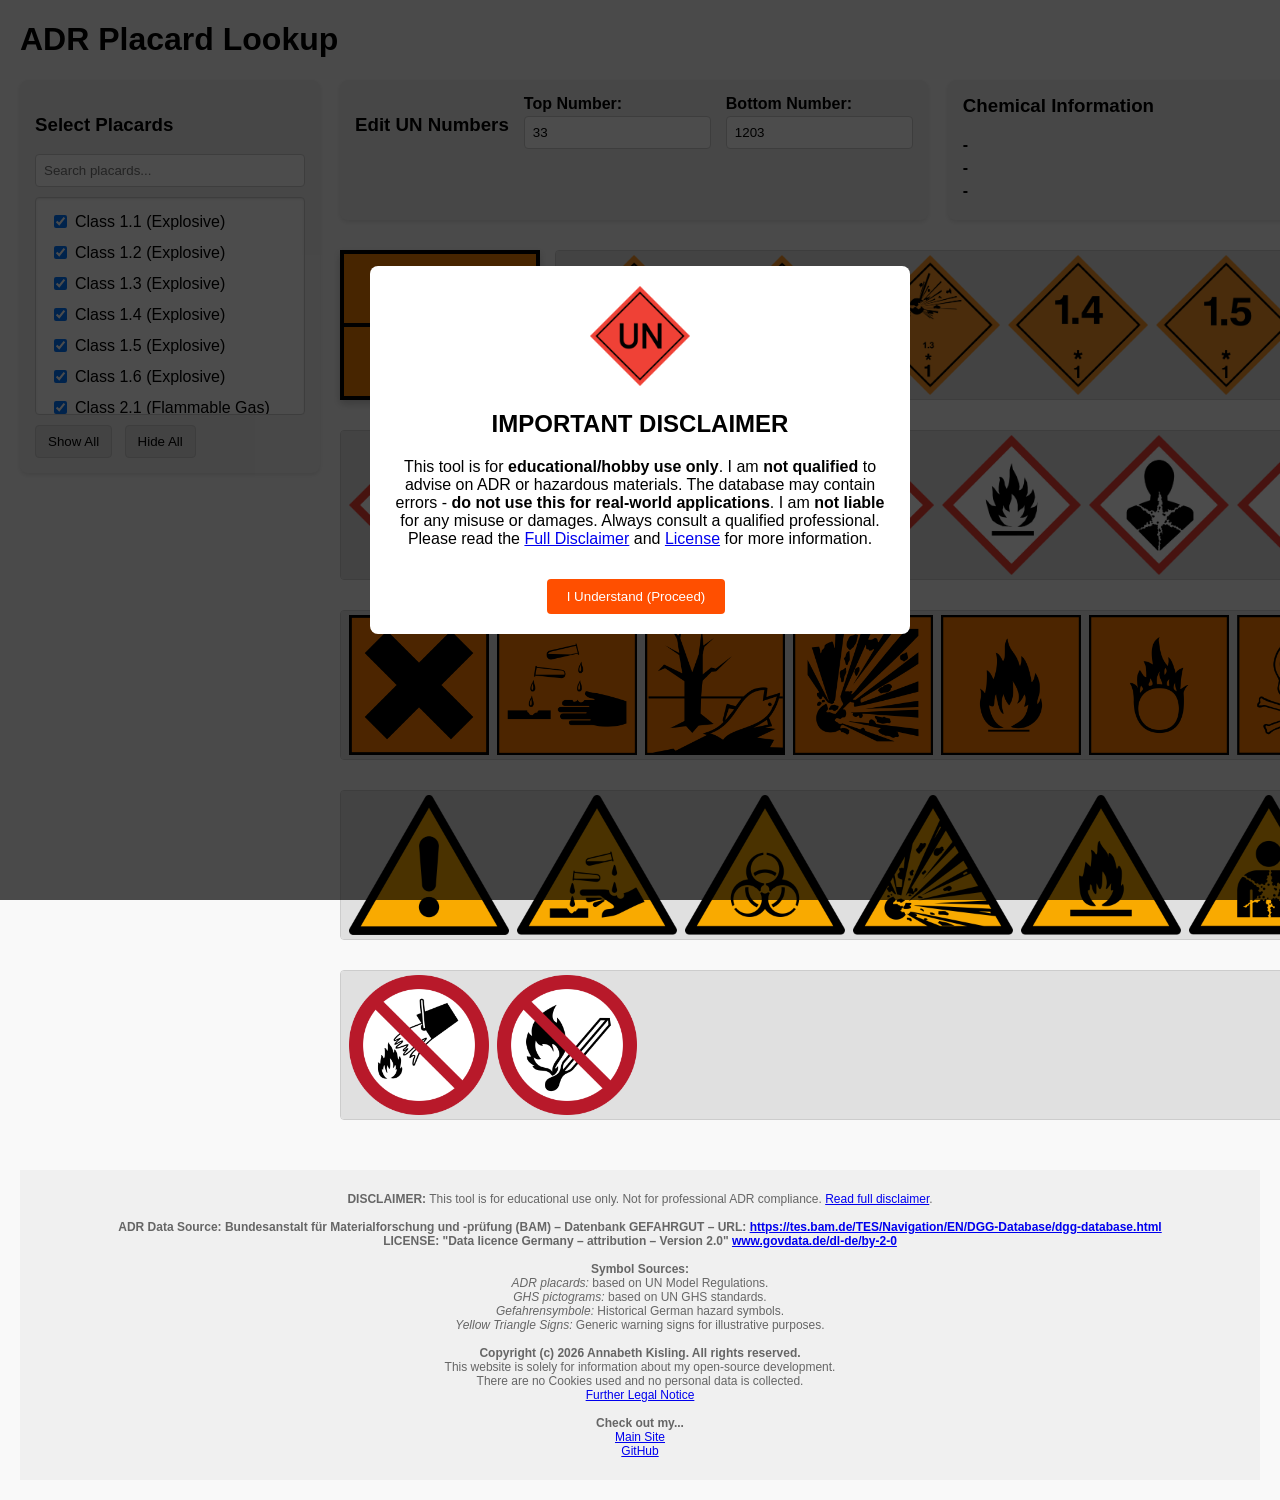
==== index.html @ fcab0bf8 "first commit" ====
<!DOCTYPE html>
<html lang="en">
<head>
    <meta charset="UTF-8">
    <meta name="viewport" content="width=device-width, initial-scale=1.0">
    <link rel="icon" type="image/x-icon" href="/media/favicon.ico">
    <link rel="stylesheet" href="styles.css">
    <title>ADR Placard Lookup</title>
</head>
<body>
    <h1>ADR Placard Lookup</h1>

    <div class="main-container">
        <div class="controls-sidebar">
            <div class="adr-controls">
                <h3>Select Placards</h3>
                <input type="text" id="placard-search" placeholder="Search placards...">
                <div class="placard-list" id="placard-list"></div>
                <button id="show-all">Show All</button>
                <button id="hide-all">Hide All</button>
            </div>
        </div>

        <div class="content-area">
            <div class="un-number-and-info">
                <div class="un-number-controls">
                    <h3>Edit UN Numbers</h3>
                    <div>
                        <label for="un-number-top">Top Number:</label>
                        <input type="text" id="un-number-top" value="33" maxlength="4">
                    </div>
                    <div>
                        <label for="un-number-bottom">Bottom Number:</label>
                        <input type="text" id="un-number-bottom" value="1203" maxlength="6">
                    </div>
                </div>

                <div class="chemical-info">
                    <h3>Chemical Information</h3>
                    <div id="chemical-name">-</div>
                    <div id="chemical-spec">-</div>
                    <div id="chemical-hazard-class">-</div>
                </div>
            </div>

            <div class="placard-and-symbols">
                <div class="adr-placard-container">
                    <span class="adr-number-top" id="adr-number-top"></span>
                    <div class="adr-separator"></div>
                    <span class="adr-number-bottom" id="adr-number-bottom"></span>
                </div>
                <div class="adr-symbols-container">
                    <img src="img\adr\1-1.gif" alt="Class 1.1 (Explosive)">
                    <img src="img\adr\1-2.gif" alt="Class 1.2 (Explosive)">
                    <img src="img\adr\1-3.gif" alt="Class 1.3 (Explosive)">
                    <img src="img\adr\1-4.gif" alt="Class 1.4 (Explosive)">
                    <img src="img\adr\1-5.gif" alt="Class 1.5 (Explosive)">
                    <img src="img\adr\1-6.gif" alt="Class 1.6 (Explosive)">

                    <img src="img\adr\2.gif" alt="Class 2.1 (Flammable Gas)">
                    <img src="img\adr\2-pressure.gif" alt="Class 2.2 (Non-Flammable Gas)">
                    <img src="img\adr\2-toxic.png" alt="Class 2.3 (Toxic Gas)">

                    <img src="img\adr\3.gif" alt="Class 3 (Flammable Liquid)">

                    <img src="img\adr\4-1.png" alt="Class 4.1 (Solid Flammable)">
                    <img src="img\adr\4-2.png" alt="Class 4.2 (Solid Spontaneously Combustible)">
                    <img src="img\adr\4-3.gif" alt="Class 4.3 (Solid Combustible in Contact with Water)">

                    <img src="img\adr\5-1.gif" alt="Class 5.1 (Oxidizing Agent)">
                    <img src="img\adr\5-2.gif" alt="Class 5.2 (Organic Peroxide)">

                    <img src="img/adr-legacy/5-2-organic-peroxide.png" alt="Class 5.2 Outdated (Organic Peroxide)">
                    <img src="img/adr-legacy/6-harmful.png" alt="Class 6.1b Outdated (Harmful to Humans and Animals)">

                    <img src="img\adr\6.png" alt="Class 6.1 (Toxic Substance)">
                    <img src="img\adr\6-bio.png" alt="Class 6.2 (Infectious substances)">
                    
                    <img src="img/adr/7A.png" alt="Class 7X (Extremely Low Radiation - Depends on dose)">
                    <img src="img/adr/7B.png" alt="Class 7X (Low Radiation - Depends on dose)">
                    <img src="img/adr/7B.png" alt="Class 7X (Higher Radiation - Depends on dose)">
                    <img src="img/adr/7E.png" alt="Class 7E (Fissile Material - Depends on dose)">

                    <img src="img\adr\8.png" alt="Class 8 (Corrosive)">

                    <img src="img\adr\9.png" alt="Class 9 (Miscellaneous dangerous materials)">
                    <img src="img\adr\9-batteries.png" alt="Class 9A (Lithium-Ion batteries)">

                    <img src="img/transport/environment.png" alt="Class 0.0 (Environmental polluting material)">
                    <img src="img/transport/hot.png" alt="High Temperature">
                    <img src="img/transport/limited_quantities_air.png" alt="Limited quantities (Air Cargo)">
                    <img src="img/transport/limited_quantities_surface.png" alt="Limited quantities (Other Cargo)">
                </div>
            </div>

            <div class="ghs-symbols-container">
                <img src="img/ghs/danger.gif" alt="Warning General Hazard">
                <img src="img/ghs/acid.gif" alt="Warning Acidic Hazard">
                <img src="img/ghs/environment.gif" alt="Warning Environmental Hazard">
                <img src="img/ghs/explosive.gif" alt="Warning Explosive Hazard">
                <img src="img/ghs/fire.gif" alt="Warning Fire Hazard">
                <img src="img/ghs/harmful.gif" alt="Warning Health Hazard">
                <img src="img/ghs/oxidizing.gif" alt="Warning Oxidizing Hazard">
                <img src="img/ghs/pressure.gif" alt="Warning Pressured Gas Hazard">
                <img src="img/ghs/toxic.gif" alt="Warning Toxic Hazard">
            </div>

            <div class="gefahrenzeichen-symbols-container">
                <img src="img/gefahrsymbole/harmful.png" alt="Warning Health Hazard - Outdated">
                <img src="img/gefahrsymbole/acid.png" alt="Warning Acidic Hazard - Outdated">
                <img src="img/gefahrsymbole/environment.png" alt="Warning Environmental Hazard - Outdated">
                <img src="img/gefahrsymbole/explosive.png" alt="Warning Explosive Hazard - Outdated">
                <img src="img/gefahrsymbole/flammable.png" alt="Warning Fire Hazard - Outdated">
                <img src="img/gefahrsymbole/oxidizing.png" alt="Warning Oxidizing Hazard - Outdated">
                <img src="img/gefahrsymbole/toxic.png" alt="Warning Toxic Hazard - Outdated">
            </div>

            <div class="warning-symbols-container">
                <img src="img/signs/warning/warn.png" alt="Warning General Hazard - Triangle">
                <img src="img/signs/warning/acid.png" alt="Warning Acidic Hazard - Triangle">
                <img src="img/signs/warning/biohazard.png" alt="Warning Biological Hazard - Triangle">
                <img src="img/signs/warning/explosive.png" alt="Warning Explosive Hazard - Triangle">
                <img src="img/signs/warning/fire.png" alt="Warning Fire Hazard - Triangle">
                <img src="img/signs/warning/health_risk.png" alt="Warning Health Hazard - Triangle">
                <img src="img/signs/warning/oxidizing.png" alt="Warning Oxidizing Hazard - Triangle">
                <img src="img/signs/warning/radioactive.png" alt="Warning Radioactive Hazard - Triangle">
                <img src="img/signs/warning/toxic.png" alt="Warning Toxic Hazard - Triangle">
            </div>



            <div class="prohibited-symbols-container">
                <img src="img/signs/prohibited/do_not_extinguish_with_water.png" alt="Extinguishing with Water Prohibited Sign">
                <img src="img/signs/prohibited/no_fire.png" alt="Naked Fire Prohibited Sign">
            </div>
        </div>
    </div>
    <div id="disclaimer-modal" class="modal">
        <div class="modal-content">
            <img src="media/favicon.ico" alt="ADR Placard Lookup Table Logo" height="100px">
            <h2>IMPORTANT DISCLAIMER</h2>
            <p>
                This tool is for <strong>educational/hobby use only</strong>.
                I am <strong>not qualified</strong> to advise on ADR or hazardous materials.
                The database may contain errors - <strong>do not use this for real-world applications</strong>.
                I am <strong>not liable</strong> for any misuse or damages.
                Always consult a qualified professional.
                <br>
                Please read the <a href="DISCLAIMER.html" target="_blank">Full Disclaimer</a> and <a href="LICENSE.html" target="_blank">License</a> for more information.
            </p>
            <button id="accept-btn">I Understand (Proceed)</button>
        </div>
    </div>

    <footer>
        <p>
            <strong>DISCLAIMER:</strong>
            This tool is for educational use only. Not for professional ADR compliance.
            <a href="DISCLAIMER.html" target="_blank">Read full disclaimer</a>.<br><br>
            <strong>ADR Data Source: Bundesanstalt für Materialforschung und -prüfung (BAM) – Datenbank GEFAHRGUT – URL: <a href="https://tes.bam.de/TES/Navigation/EN/DGG-Database/dgg-database.html" target="_blank">https://tes.bam.de/TES/Navigation/EN/DGG-Database/dgg-database.html</a></strong><br>
            <strong>LICENSE: "Data licence Germany – attribution – Version 2.0" <a href="https://govdata.de/dl-de/by-2-0" target="_blank">www.govdata.de/dl-de/by-2-0</a></strong><br><br>

            <strong>Symbol Sources:</strong><br>
            <i>ADR placards:</i> based on UN Model Regulations.<br>
            <i>GHS pictograms:</i> based on UN GHS standards.<br>
            <i>Gefahrensymbole:</i> Historical German hazard symbols.<br>
            <i>Yellow Triangle Signs:</i> Generic warning signs for illustrative purposes.<br><br>

            <strong>Copyright (c) 2026 Annabeth Kisling. All rights reserved.</strong><br>
            This website is solely for information about my open-source development.<br>
            There are no Cookies used and no personal data is collected.<br>
            <a href="https://tk-dev-software.com/legal" target="_blank">Further Legal Notice</a><br><br>

            <strong>Check out my...</strong><br>
            <a href="https://tk-dev-software.com" target="_blank">Main Site</a><br>
            <a href="https://github.com/hasderhi" target="_blank">GitHub</a>
        </p>
    </footer>

    <script src="script.js"></script>
</body>
</html>
---- styles.css ----
@font-face {
    font-family: "DIN"; 
    src: url("fonts/din1451alt.ttf") format("truetype");
    font-weight: normal;
    font-style: normal;
    font-display: swap;
}


body {
    font-family: Arial, sans-serif;
    margin: 20px;
    background-color: #f9f9f9;
}

.main-container {
    display: flex;
    gap: 20px;
    margin-top: 20px;
}

.controls-sidebar {
    min-width: 300px;
}

.content-area {
    display: flex;
    flex-direction: column;
    gap: 15px;
    flex-grow: 1;
}

.un-number-controls,
.placard-and-symbols {
    display: flex;
    gap: 15px;
    align-items: flex-start;
}

.un-number-controls {
    background: #f0f0f0;
    padding: 15px;
    border-radius: 8px;
    box-shadow: 0 2px 4px rgba(0, 0, 0, 0.1);
    min-width: 200px;
}

.un-number-controls div {
    margin-bottom: 10px;
}

.un-number-controls label {
    display: block;
    margin-bottom: 3px;
    font-weight: bold;
}

.un-number-controls input {
    padding: 8px;
    width: 100%;
    box-sizing: border-box;
    border: 1px solid #ccc;
    border-radius: 4px;
}

.placard-and-symbols {
    flex-grow: 1;
}

.adr-placard-container {
    display: flex;
    flex-direction: column;
    align-items: center;
    justify-content: center;
    width: 200px;
    height: 150px;
    background-color: #ef7d00;
    border: 4px solid black;
    border-radius: 0;
    font-family: "DIN", Arial, sans-serif;
    font-weight: bold;
    color: black;
    box-sizing: border-box;
    padding: 10px;
    position: relative;
    box-shadow: 0 4px 8px rgba(0, 0, 0, 0.2);
}

.adr-number-top,
.adr-number-bottom {
    font-size: 40px;
    line-height: 1;
    text-align: center;
    width: 100%;
}

.adr-separator {
    width: 115%;
    height: 4px;
    background-color: black;
    margin: 10px 0;
}

.adr-symbols-container {
    background-color: #e0e0e0;
    display: flex;
    align-items: center;
    padding: 8px;
    gap: 8px;
    height: 150px;
    box-sizing: border-box;
    overflow-x: auto;
    border: 1px solid #ccc;
    border-radius: 4px;
    flex-grow: 1;
}

.adr-symbols-container img {
    max-height: 140px;
    width: auto;
    flex-shrink: 0;
}

.adr-controls {
    background: #f0f0f0;
    padding: 15px;
    border-radius: 8px;
    box-shadow: 0 2px 4px rgba(0, 0, 0, 0.1);
}

#placard-search {
    width: 100%;
    padding: 8px;
    margin-bottom: 10px;
    border: 1px solid #ccc;
    border-radius: 4px;
    box-sizing: border-box;
}

.placard-list {
    max-height: 200px;
    overflow-y: auto;
    border: 1px solid #ccc;
    padding: 8px;
    margin-bottom: 10px;
    background: white;
    border-radius: 4px;
    box-shadow: inset 0 1px 2px rgba(0, 0, 0, 0.1);
}

.placard-item {
    display: flex;
    align-items: center;
    padding: 6px;
    cursor: pointer;
    border-radius: 4px;
    transition: background-color 0.2s;
}

.placard-item:hover {
    background-color: #f0f0f0;
}

.placard-item input {
    margin-right: 8px;
    cursor: pointer;
}

button {
    padding: 8px 12px;
    margin-right: 8px;
    cursor: pointer;
    background-color: #e0e0e0;
    border: 1px solid #ccc;
    border-radius: 4px;
    transition: background-color 0.2s;
}

button:hover {
    background-color: #d0d0d0;
}

.un-number-and-info {
    display: flex;
    gap: 20px;
    margin-bottom: 15px;
}

.chemical-info {
    background: #f0f0f0;
    padding: 15px;
    border-radius: 8px;
    box-shadow: 0 2px 4px rgba(0, 0, 0, 0.1);
    flex: 1;
}

.chemical-info h3 {
    margin-top: 0;
}

.chemical-info div {
    margin-bottom: 5px;
    font-weight: bold;
}








.ghs-symbols-container {
    background-color: #e0e0e0;
    display: flex;
    align-items: center;
    padding: 8px;
    gap: 8px;
    height: 150px;
    box-sizing: border-box;
    overflow-x: auto;
    border: 1px solid #ccc;
    border-radius: 4px;
    margin-top: 15px;
}

.ghs-symbols-container img {
    max-height: 140px;
    width: auto;
    flex-shrink: 0;
}



.gefahrenzeichen-symbols-container {
    background-color: #e0e0e0;
    display: flex;
    align-items: center;
    padding: 8px;
    gap: 8px;
    height: 150px;
    box-sizing: border-box;
    overflow-x: auto;
    border: 1px solid #ccc;
    border-radius: 4px;
    margin-top: 15px;
}

.gefahrenzeichen-symbols-container img {
    max-height: 140px;
    width: auto;
    flex-shrink: 0;
}




.warning-symbols-container {
    background-color: #e0e0e0;
    display: flex;
    align-items: center;
    padding: 8px;
    gap: 8px;
    height: 150px;
    box-sizing: border-box;
    overflow-x: auto;
    border: 1px solid #ccc;
    border-radius: 4px;
    margin-top: 15px;
}

.warning-symbols-container img {
    max-height: 140px;
    width: auto;
    flex-shrink: 0;
}




.mandatory-symbols-container {
    background-color: #e0e0e0;
    display: flex;
    align-items: center;
    padding: 8px;
    gap: 8px;
    height: 150px;
    box-sizing: border-box;
    overflow-x: auto;
    border: 1px solid #ccc;
    border-radius: 4px;
    margin-top: 15px;
}

.mandatory-symbols-container img {
    max-height: 140px;
    width: auto;
    flex-shrink: 0;
}




.prohibited-symbols-container {
    background-color: #e0e0e0;
    display: flex;
    align-items: center;
    padding: 8px;
    gap: 8px;
    height: 150px;
    box-sizing: border-box;
    overflow-x: auto;
    border: 1px solid #ccc;
    border-radius: 4px;
    margin-top: 15px;
}

.prohibited-symbols-container img {
    max-height: 140px;
    width: auto;
    flex-shrink: 0;
}




.rescue-symbols-container {
    background-color: #e0e0e0;
    display: flex;
    align-items: center;
    padding: 8px;
    gap: 8px;
    height: 150px;
    box-sizing: border-box;
    overflow-x: auto;
    border: 1px solid #ccc;
    border-radius: 4px;
    margin-top: 15px;
}

.rescue-symbols-container img {
    max-height: 140px;
    width: auto;
    flex-shrink: 0;
}


.modal {
    display: flex;
    position: fixed;
    top: 0;
    left: 0;
    width: 100%;
    height: 100%;
    background-color: rgba(0, 0, 0, 0.7);
    z-index: 1000;
    justify-content: center;
    align-items: center;
}

.modal-content {
    background: white;
    padding: 20px;
    border-radius: 8px;
    max-width: 500px;
    text-align: center;
}

#accept-btn {
    background: #ff4f00;
    color: white;
    border: none;
    padding: 10px 20px;
    border-radius: 4px;
    cursor: pointer;
    margin-top: 15px;
}

#accept-btn:hover {
    background: #e64500;
}


footer {
    text-align: center;
    padding: 10px;
    background: #f0f0f0;
    font-size: 12px;
    color: #666;
    margin-top: 50px;
}
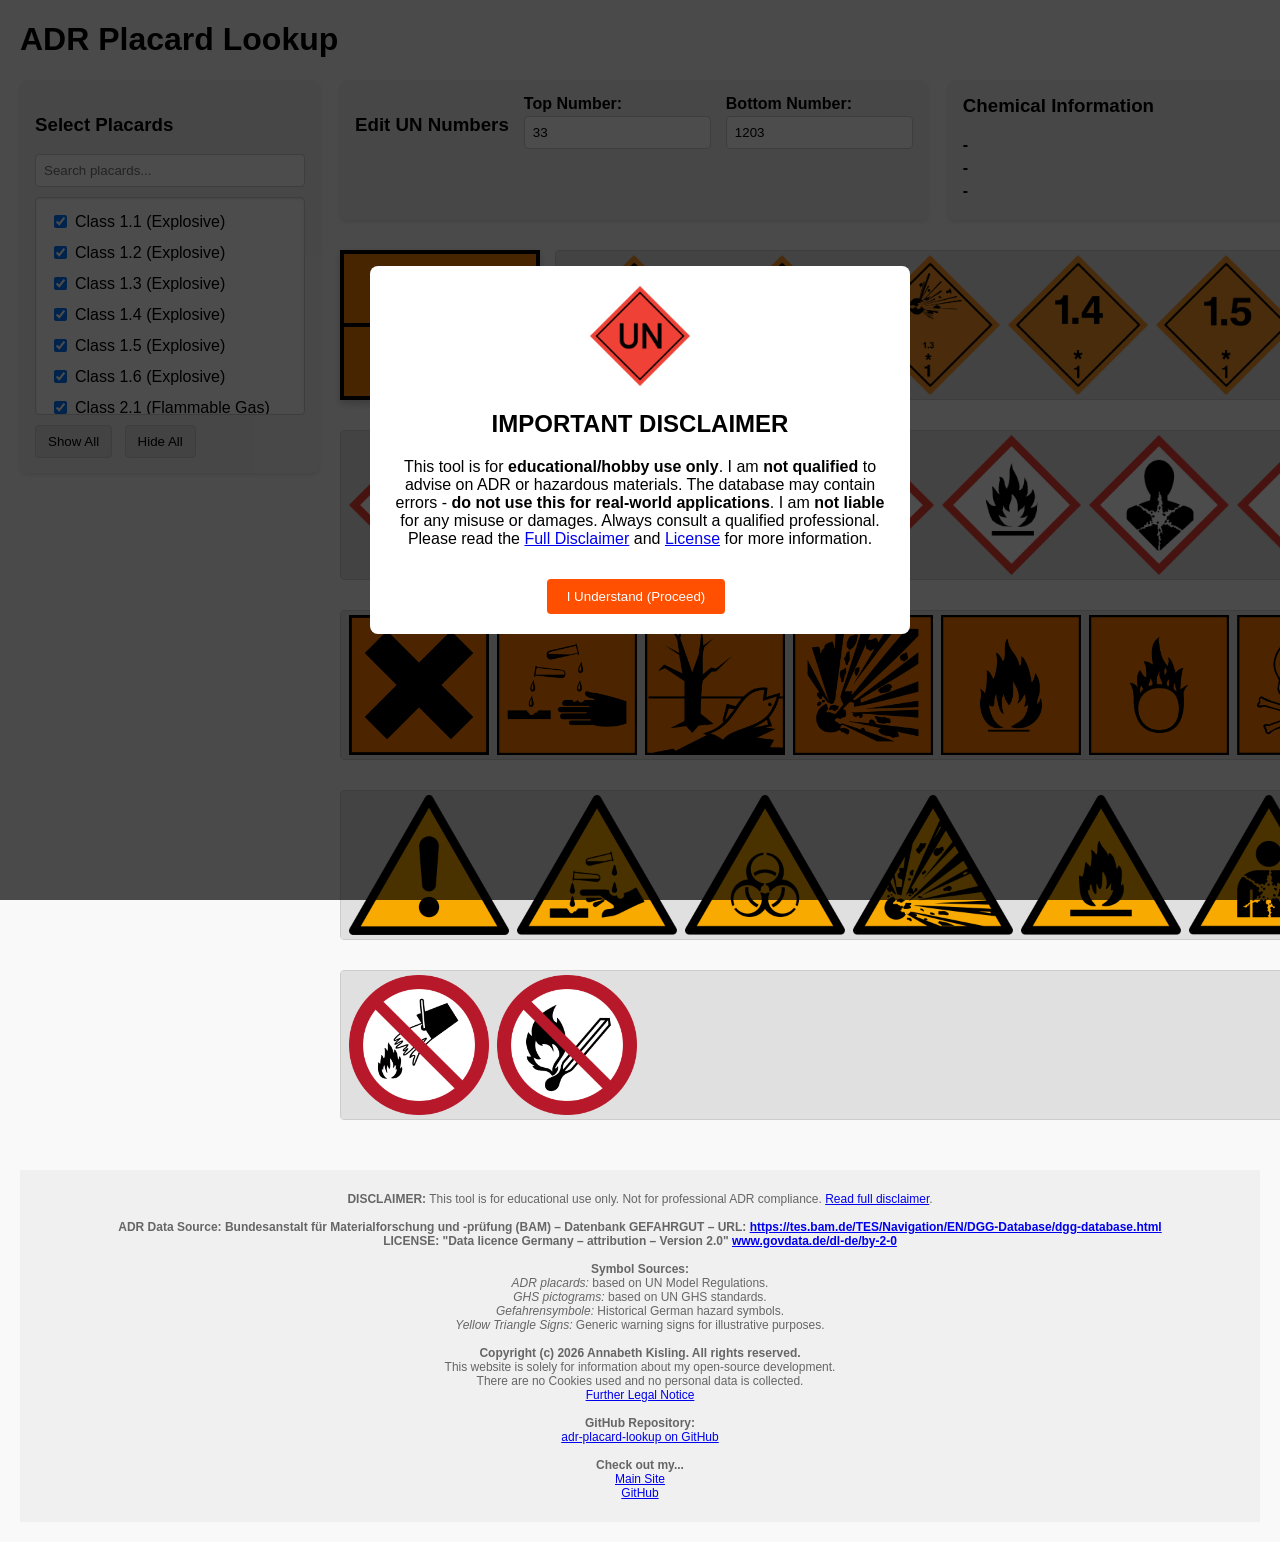
==== commit 6c653f70: "add notice of github repo;" ====
--- a/index.html
+++ b/index.html
@@ -171,6 +171,9 @@
             There are no Cookies used and no personal data is collected.<br>
             <a href="https://tk-dev-software.com/legal" target="_blank">Further Legal Notice</a><br><br>
 
+            <strong>GitHub Repository:</strong><br>
+            <a href="https://github.com/hasderhi/adr-placard-lookup" target="_blank">adr-placard-lookup on GitHub</a><br><br>
+
             <strong>Check out my...</strong><br>
             <a href="https://tk-dev-software.com" target="_blank">Main Site</a><br>
             <a href="https://github.com/hasderhi" target="_blank">GitHub</a>
